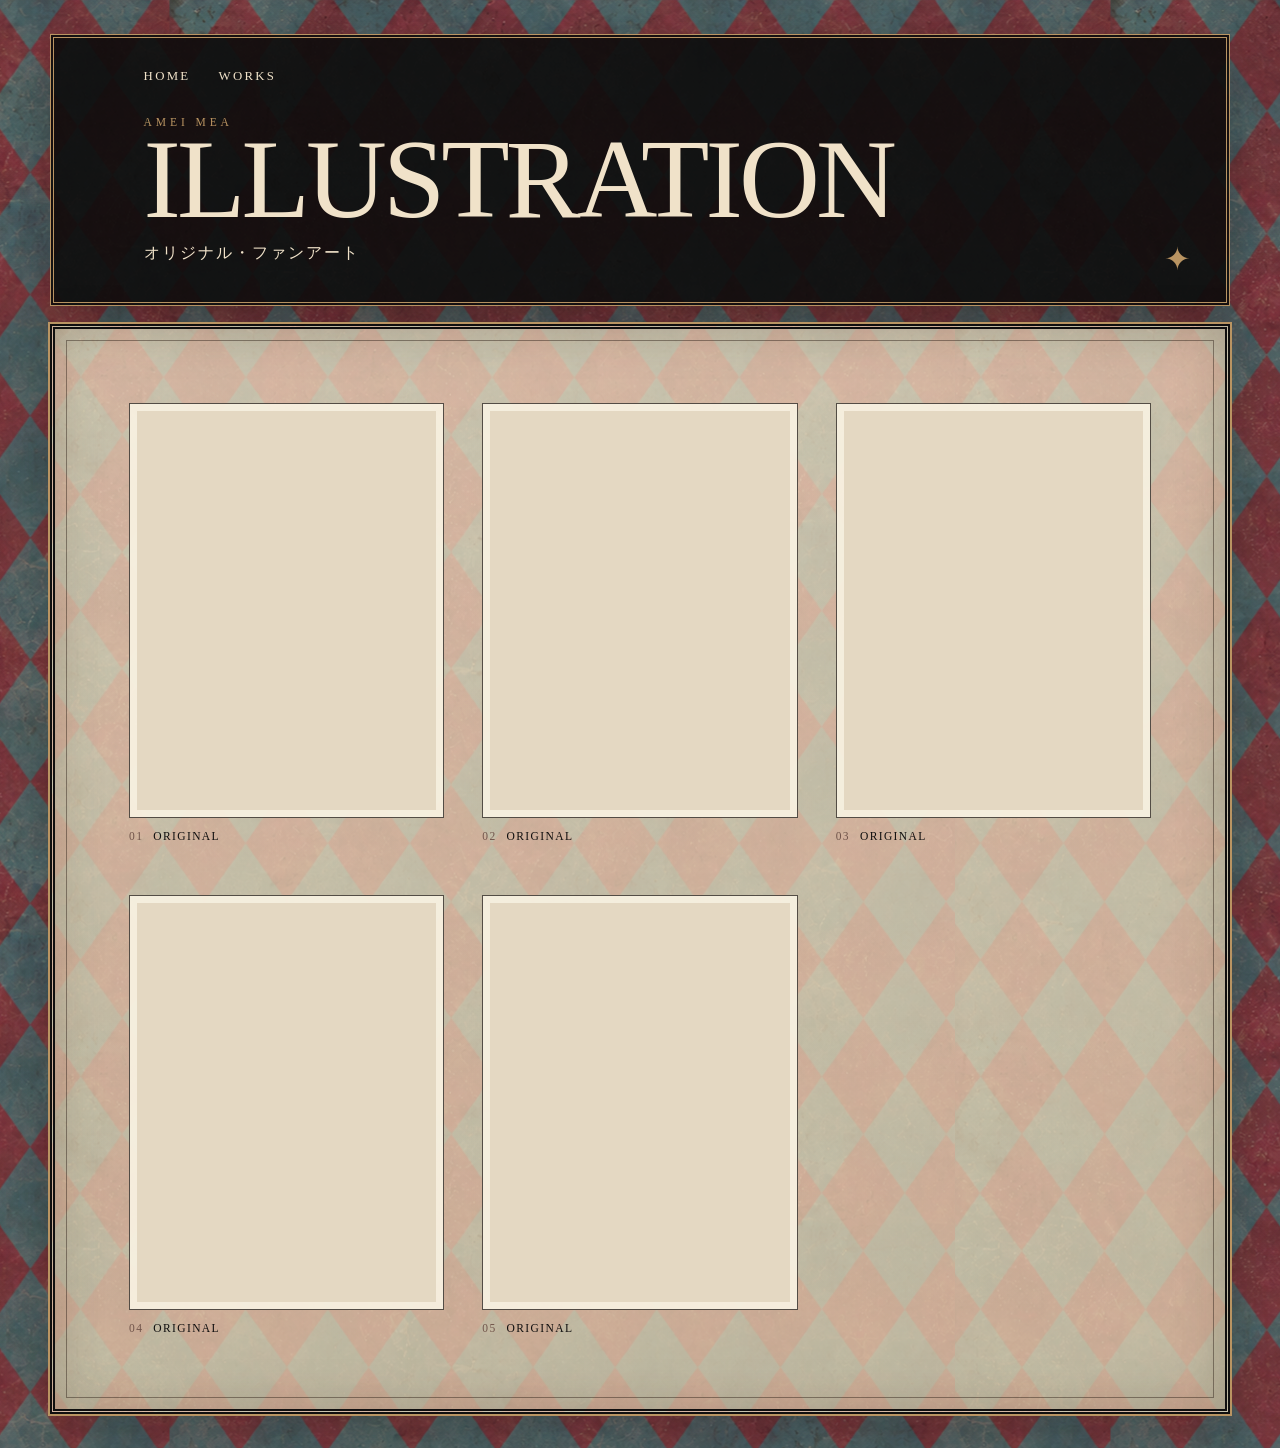
==== illustrations/index.html @ 62539bd7 "Add ILLUSTRATION gallery" ====
<!doctype html>
<html lang="ja">
<head>
  <meta charset="utf-8">
  <meta name="viewport" content="width=device-width, initial-scale=1">
  <title>ILLUSTRATION — AMEI MEA</title>
  <meta name="description" content="あめいメアのオリジナルイラスト一覧">
  <link rel="stylesheet" href="../styles.css">
</head>
<body class="gallery-page">
  <header class="gallery-header">
    <nav><a href="../">HOME</a><a href="../works/">WORKS</a></nav>
    <div><span>AMEI MEA</span><h1>ILLUSTRATION</h1><p>オリジナル・ファンアート</p></div>
  </header>
  <main class="gallery-paper">
    <div class="gallery-grid" data-gallery="illustrations"></div>
    <nav class="pagination" aria-label="作品ページ"></nav>
  </main>
  <dialog id="lightbox"><button class="lightbox-close" type="button" aria-label="閉じる">×</button><img alt=""></dialog>
  <script src="../data.js"></script><script src="../site.js"></script>
</body>
</html>
---- styles.css ----
:root {
  --ink: #100f0f;
  --wine: #873a4d;
  --teal: #476d70;
  --gold: #b99462;
  --paper: #eee0c5;
  --paper-light: #f6ead2;
  --serif: Didot, "Bodoni 72", "Bodoni MT", Baskerville, "Times New Roman", serif;
  --jp-serif: "Yu Mincho", YuMincho, "Hiragino Mincho ProN", serif;
}

* { box-sizing: border-box; }
html { min-width: 320px; background: var(--teal); scroll-behavior: smooth; }
body { margin: 0; color: var(--ink); font-family: var(--jp-serif); }
button, a { font: inherit; }
img { display: block; }
.sr-only { position: absolute; width: 1px; height: 1px; padding: 0; margin: -1px; overflow: hidden; clip: rect(0,0,0,0); white-space: nowrap; border: 0; }

.home-page,
.gallery-page {
  min-height: 100vh;
  background-color: var(--teal);
  background-image: linear-gradient(rgba(25,20,18,.08),rgba(25,20,18,.08)), url("assets/diamond-background.png");
  background-position: center top;
  background-size: auto, min(100vw, 941px) auto;
  background-repeat: repeat, repeat;
}

.home-stage {
  position: relative;
  width: min(100%, 1500px);
  aspect-ratio: 941 / 1671;
  margin: 0 auto;
  overflow: hidden;
  background: url("assets/diamond-background.png") center top / 100% 100% no-repeat;
  box-shadow: 0 0 46px rgba(25,15,14,.32);
}
.home-overlay { position: absolute; inset: 0; z-index: 1; width: 100%; height: 100%; pointer-events: none; }
.home-gallery { position: absolute; z-index: 3; display: grid; grid-template-columns: repeat(5,minmax(0,1fr)); gap: 1.88%; }
.home-works { left: 12.06%; top: 43.46%; width: 77.08%; height: 10.69%; }
.home-illustrations { left: 10.73%; top: 61.11%; width: 77.08%; height: 10.69%; }
.home-art { width: 100%; height: 100%; min-width: 0; min-height: 0; padding: 0; overflow: hidden; border: 0; background: #f4efe6; cursor: zoom-in; }
.home-art picture, .home-art img { width: 100%; height: 100%; }
.home-art img { object-fit: cover; }
.home-illustrations .home-art img { object-fit: contain; background: #f5f1e9; }
.hotspot { position: absolute; z-index: 5; display: block; }
.side-home { left: 2.5%; top: 6.2%; width: 14%; height: 3.7%; }
.side-works { left: 2.5%; top: 10.2%; width: 14%; height: 3.7%; }
.side-illustrations { left: 2.5%; top: 14.2%; width: 14%; height: 4.2%; }
.works-view { left: 30.8%; top: 40.8%; width: 10.5%; height: 2.2%; }
.illustrations-view { left: 43.4%; top: 58.9%; width: 11%; height: 2.2%; }
.hotspot:focus-visible, .home-art:focus-visible { outline: 4px solid #f8d9a0; outline-offset: -4px; }

dialog { width: min(94vw, 980px); max-height: 94vh; padding: 46px 16px 16px; border: 1px solid var(--gold); background: #111; box-shadow: 0 24px 80px rgba(0,0,0,.65); }
dialog::backdrop { background: rgba(5,5,5,.88); }
dialog img { width: 100%; max-height: 84vh; object-fit: contain; }
.lightbox-close { position: absolute; top: 5px; right: 9px; width: 38px; height: 38px; border: 0; color: white; background: transparent; font-size: 2rem; cursor: pointer; }

.gallery-page { padding: clamp(12px,3vw,34px); }
.gallery-header, .gallery-paper { width: min(1180px, 100%); margin-inline: auto; }
.gallery-header {
  position: relative;
  min-height: 250px;
  padding: 32px clamp(28px,7vw,90px) 38px;
  color: #f0e2c9;
  background: linear-gradient(rgba(12,11,11,.91),rgba(12,11,11,.91)), url("assets/diamond-background.png") center / 760px auto;
  border: 4px double var(--gold);
  box-shadow: 0 15px 45px rgba(25,15,14,.35);
}
.gallery-header::after { content: "✦"; position: absolute; right: 35px; bottom: 24px; color: var(--gold); font-size: 2rem; }
.gallery-header nav { display: flex; gap: 28px; }
.gallery-header nav a { color: inherit; text-decoration: none; font: .8rem/1 var(--serif); letter-spacing: .18em; }
.gallery-header span { display: block; margin-top: 34px; color: var(--gold); font: .72rem/1 var(--serif); letter-spacing: .34em; }
.gallery-header h1 { margin: 7px 0 3px; font: 400 clamp(3.2rem,9vw,7rem)/.8 var(--serif); letter-spacing: -.035em; }
.gallery-header p { margin: 18px 0 0; font-size: 1rem; letter-spacing: .13em; }

.gallery-paper {
  position: relative;
  margin-top: 18px;
  padding: clamp(32px,6vw,74px);
  background-color: var(--paper);
  background-image: linear-gradient(rgba(245,229,199,.72),rgba(232,215,182,.72)), url("assets/diamond-background.png");
  background-size: auto, 900px auto;
  border: 5px double var(--ink);
  outline: 2px solid var(--gold);
  box-shadow: inset 0 0 50px rgba(67,39,24,.22), 0 16px 48px rgba(25,15,14,.3);
}
.gallery-paper::before { content: ""; position: absolute; inset: 11px; pointer-events: none; border: 1px solid rgba(43,30,22,.45); }
.gallery-grid { position: relative; z-index: 1; display: grid; grid-template-columns: repeat(3,minmax(0,1fr)); gap: clamp(24px,4vw,52px) clamp(18px,3vw,38px); }
.art-card { min-width: 0; }
.art-button { display: block; width: 100%; padding: 7px; border: 1px solid rgba(30,23,19,.75); background: rgba(249,242,226,.92); cursor: zoom-in; transition: transform .18s ease, box-shadow .18s ease; }
.art-button:hover, .art-button:focus-visible { transform: translateY(-5px); outline: 2px solid var(--wine); box-shadow: 0 13px 28px rgba(45,25,20,.23); }
.art-button picture { display: block; width: 100%; aspect-ratio: 3 / 4; overflow: hidden; background: #e4d8c2; }
.art-button img { width: 100%; height: 100%; object-fit: contain; }
.art-meta { display: grid; grid-template-columns: auto 1fr; gap: 10px; align-items: baseline; margin-top: 11px; font: .72rem/1.25 var(--serif); letter-spacing: .12em; }
.art-meta span { color: #71554b; }
.art-meta strong { overflow: hidden; text-overflow: ellipsis; white-space: nowrap; font-weight: 500; }
.art-card p { margin: 6px 0 0 27px; font-size: .8rem; }
.pagination { position: relative; z-index: 1; display: flex; justify-content: center; gap: 10px; margin-top: 50px; }
.pagination:empty { display: none; }
.pagination a { display: grid; place-items: center; width: 42px; height: 42px; color: var(--ink); text-decoration: none; border: 1px solid var(--ink); background: rgba(246,234,210,.82); }
.pagination a[aria-current="page"] { color: #f2e5cc; background: var(--ink); border-color: var(--gold); }

@media (max-width: 760px) {
  .home-stage { width: 100%; box-shadow: none; }
  .gallery-page { padding: 0; }
  .gallery-header { min-height: 210px; border-inline: 0; }
  .gallery-paper { margin-top: 0; border-inline: 0; outline: 0; }
  .gallery-grid { grid-template-columns: repeat(2,minmax(0,1fr)); }
}
@media (max-width: 460px) {
  .gallery-header { min-height: 185px; padding: 24px 22px 28px; }
  .gallery-header span { margin-top: 27px; }
  .gallery-header p { font-size: .85rem; }
  .gallery-paper { padding: 34px 18px; }
  .gallery-grid { gap: 24px 12px; }
  .art-button { padding: 4px; }
  .art-meta { gap: 5px; font-size: .6rem; }
  .art-card p { margin-left: 18px; font-size: .68rem; }
  .hotspot:focus-visible, .home-art:focus-visible { outline-width: 2px; outline-offset: -2px; }
}
@media (prefers-reduced-motion: reduce) {
  * { scroll-behavior: auto !important; transition: none !important; }
}
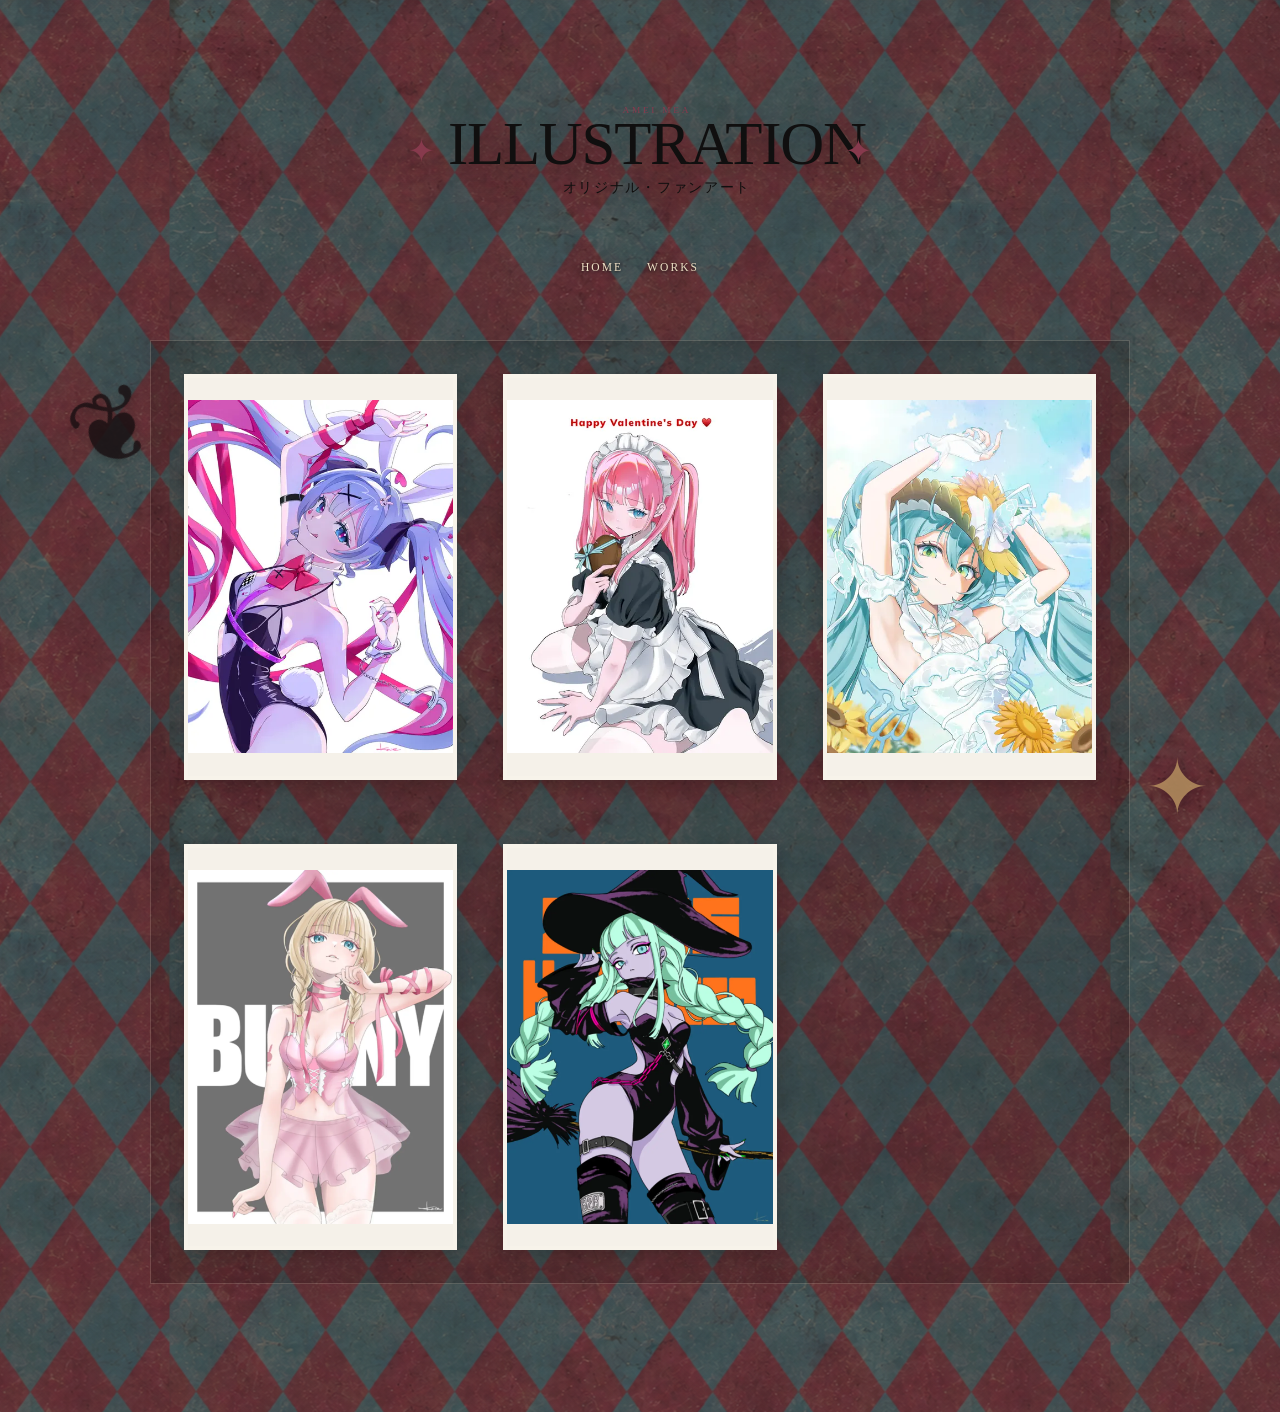
==== commit ba7df80f: "Restore original ILLUSTRATION gallery layout" ====
--- a/illustrations/index.html
+++ b/illustrations/index.html
@@ -9,8 +9,8 @@
 </head>
 <body class="gallery-page">
   <header class="gallery-header">
+    <div class="gallery-title"><span>AMEI MEA</span><h1>ILLUSTRATION</h1><p>オリジナル・ファンアート</p></div>
     <nav><a href="../">HOME</a><a href="../works/">WORKS</a></nav>
-    <div><span>AMEI MEA</span><h1>ILLUSTRATION</h1><p>オリジナル・ファンアート</p></div>
   </header>
   <main class="gallery-paper">
     <div class="gallery-grid" data-gallery="illustrations"></div>
--- a/styles.css
+++ b/styles.css
@@ -19,8 +19,8 @@
 .home-page,
 .gallery-page {
   min-height: 100vh;
-  background-color: var(--teal);
-  background-image: linear-gradient(rgba(25,20,18,.08),rgba(25,20,18,.08)), url("assets/diamond-background.png");
+  background-color: #3f4d4e;
+  background-image: linear-gradient(rgba(27,28,29,.3),rgba(27,28,29,.3)), url("assets/diamond-background.png");
   background-position: center top;
   background-size: auto, min(100vw, 941px) auto;
   background-repeat: repeat, repeat;
@@ -32,7 +32,11 @@
   aspect-ratio: 941 / 1671;
   margin: 0 auto;
   overflow: hidden;
-  background: url("assets/diamond-background.png") center top / 100% 100% no-repeat;
+  background-color: #3f4d4e;
+  background-image: linear-gradient(rgba(27,28,29,.28),rgba(27,28,29,.28)), url("assets/diamond-background.png");
+  background-position: center top;
+  background-size: 100% 100%;
+  background-repeat: no-repeat;
   box-shadow: 0 0 46px rgba(25,15,14,.32);
 }
 .home-overlay { position: absolute; inset: 0; z-index: 1; width: 100%; height: 100%; pointer-events: none; }
@@ -56,46 +60,95 @@
 dialog img { width: 100%; max-height: 84vh; object-fit: contain; }
 .lightbox-close { position: absolute; top: 5px; right: 9px; width: 38px; height: 38px; border: 0; color: white; background: transparent; font-size: 2rem; cursor: pointer; }
 
-.gallery-page { padding: clamp(12px,3vw,34px); }
-.gallery-header, .gallery-paper { width: min(1180px, 100%); margin-inline: auto; }
+.gallery-page {
+  position: relative;
+  overflow-x: hidden;
+  padding: clamp(22px,4vw,54px) clamp(16px,4vw,48px) clamp(70px,10vw,130px);
+}
+.gallery-page::before,
+.gallery-page::after {
+  position: fixed;
+  z-index: 0;
+  color: rgba(24,15,17,.82);
+  font-family: var(--serif);
+  line-height: 1;
+  pointer-events: none;
+  filter: drop-shadow(0 4px 5px rgba(0,0,0,.28));
+}
+.gallery-page::before {
+  content: "❦";
+  left: max(8px, calc(50% - 570px));
+  top: 42%;
+  font-size: clamp(4rem,8vw,7.5rem);
+  transform: rotate(-22deg);
+}
+.gallery-page::after {
+  content: "✦";
+  right: max(14px, calc(50% - 570px));
+  bottom: 8%;
+  color: rgba(185,148,98,.82);
+  font-size: clamp(2.8rem,6vw,5.8rem);
+}
+.gallery-header, .gallery-paper { width: min(980px, 100%); margin-inline: auto; }
 .gallery-header {
   position: relative;
-  min-height: 250px;
-  padding: 32px clamp(28px,7vw,90px) 38px;
-  color: #f0e2c9;
-  background: linear-gradient(rgba(12,11,11,.91),rgba(12,11,11,.91)), url("assets/diamond-background.png") center / 760px auto;
-  border: 4px double var(--gold);
-  box-shadow: 0 15px 45px rgba(25,15,14,.35);
+  z-index: 1;
+  display: grid;
+  place-items: center;
+  width: min(580px, 76vw);
+  min-height: 0;
+  aspect-ratio: 2200 / 760;
+  padding: clamp(20px,3vw,38px) clamp(52px,8vw,98px);
+  color: var(--ink);
+  background: url("assets/tarot-frame-wide.png") center / 100% 100% no-repeat;
+  filter: drop-shadow(0 9px 14px rgba(22,13,14,.35));
 }
-.gallery-header::after { content: "✦"; position: absolute; right: 35px; bottom: 24px; color: var(--gold); font-size: 2rem; }
-.gallery-header nav { display: flex; gap: 28px; }
-.gallery-header nav a { color: inherit; text-decoration: none; font: .8rem/1 var(--serif); letter-spacing: .18em; }
-.gallery-header span { display: block; margin-top: 34px; color: var(--gold); font: .72rem/1 var(--serif); letter-spacing: .34em; }
-.gallery-header h1 { margin: 7px 0 3px; font: 400 clamp(3.2rem,9vw,7rem)/.8 var(--serif); letter-spacing: -.035em; }
-.gallery-header p { margin: 18px 0 0; font-size: 1rem; letter-spacing: .13em; }
+.gallery-header::before,
+.gallery-header::after {
+  content: "✦";
+  position: absolute;
+  top: 50%;
+  color: var(--wine);
+  font-size: clamp(1rem,2.7vw,2rem);
+  transform: translateY(-50%);
+}
+.gallery-header::before { left: 10%; }
+.gallery-header::after { right: 10%; }
+.gallery-title { text-align: center; }
+.gallery-header nav { position: absolute; top: calc(100% + 10px); display: flex; gap: 24px; }
+.gallery-header nav a {
+  color: #eee0c5;
+  text-decoration: none;
+  text-shadow: 0 1px 3px #111;
+  font: .72rem/1 var(--serif);
+  letter-spacing: .18em;
+}
+.gallery-header span { display: block; margin: 0 0 4px; color: var(--wine); font: .58rem/1 var(--serif); letter-spacing: .3em; }
+.gallery-header h1 { margin: 0; font: 500 clamp(2rem,5.5vw,3.8rem)/.82 var(--serif); letter-spacing: -.02em; }
+.gallery-header p { margin: 9px 0 0; font-size: clamp(.65rem,1.4vw,.88rem); letter-spacing: .12em; }
 
 .gallery-paper {
   position: relative;
-  margin-top: 18px;
-  padding: clamp(32px,6vw,74px);
-  background-color: var(--paper);
-  background-image: linear-gradient(rgba(245,229,199,.72),rgba(232,215,182,.72)), url("assets/diamond-background.png");
-  background-size: auto, 900px auto;
-  border: 5px double var(--ink);
-  outline: 2px solid var(--gold);
-  box-shadow: inset 0 0 50px rgba(67,39,24,.22), 0 16px 48px rgba(25,15,14,.3);
+  z-index: 1;
+  margin-top: clamp(58px,8vw,88px);
+  padding: clamp(20px,3vw,34px);
+  background: rgba(23,24,25,.09);
 }
-.gallery-paper::before { content: ""; position: absolute; inset: 11px; pointer-events: none; border: 1px solid rgba(43,30,22,.45); }
-.gallery-grid { position: relative; z-index: 1; display: grid; grid-template-columns: repeat(3,minmax(0,1fr)); gap: clamp(24px,4vw,52px) clamp(18px,3vw,38px); }
+.gallery-paper::before {
+  content: "";
+  position: absolute;
+  inset: 0;
+  pointer-events: none;
+  border: 1px solid rgba(238,224,197,.16);
+  box-shadow: inset 0 0 42px rgba(20,11,12,.24);
+}
+.gallery-grid { position: relative; z-index: 1; display: grid; grid-template-columns: repeat(3,minmax(0,1fr)); gap: clamp(34px,5vw,64px) clamp(22px,4vw,46px); }
 .art-card { min-width: 0; }
-.art-button { display: block; width: 100%; padding: 7px; border: 1px solid rgba(30,23,19,.75); background: rgba(249,242,226,.92); cursor: zoom-in; transition: transform .18s ease, box-shadow .18s ease; }
+.art-button { display: block; width: 100%; padding: 0; border: 4px solid rgba(248,244,235,.94); background: #f4efe6; cursor: zoom-in; box-shadow: 0 7px 15px rgba(28,15,17,.28); transition: transform .18s ease, box-shadow .18s ease; }
 .art-button:hover, .art-button:focus-visible { transform: translateY(-5px); outline: 2px solid var(--wine); box-shadow: 0 13px 28px rgba(45,25,20,.23); }
-.art-button picture { display: block; width: 100%; aspect-ratio: 3 / 4; overflow: hidden; background: #e4d8c2; }
+.art-button picture { display: block; width: 100%; aspect-ratio: 2 / 3; overflow: hidden; background: #f5f1e9; }
 .art-button img { width: 100%; height: 100%; object-fit: contain; }
-.art-meta { display: grid; grid-template-columns: auto 1fr; gap: 10px; align-items: baseline; margin-top: 11px; font: .72rem/1.25 var(--serif); letter-spacing: .12em; }
-.art-meta span { color: #71554b; }
-.art-meta strong { overflow: hidden; text-overflow: ellipsis; white-space: nowrap; font-weight: 500; }
-.art-card p { margin: 6px 0 0 27px; font-size: .8rem; }
+.art-meta, .art-card p { display: none; }
 .pagination { position: relative; z-index: 1; display: flex; justify-content: center; gap: 10px; margin-top: 50px; }
 .pagination:empty { display: none; }
 .pagination a { display: grid; place-items: center; width: 42px; height: 42px; color: var(--ink); text-decoration: none; border: 1px solid var(--ink); background: rgba(246,234,210,.82); }
@@ -103,20 +156,19 @@
 
 @media (max-width: 760px) {
   .home-stage { width: 100%; box-shadow: none; }
-  .gallery-page { padding: 0; }
-  .gallery-header { min-height: 210px; border-inline: 0; }
-  .gallery-paper { margin-top: 0; border-inline: 0; outline: 0; }
-  .gallery-grid { grid-template-columns: repeat(2,minmax(0,1fr)); }
+  .gallery-page { padding: 24px 14px 72px; }
+  .gallery-header { width: min(510px, 92vw); }
+  .gallery-paper { margin-top: 56px; padding: 15px; }
+  .gallery-grid { grid-template-columns: repeat(3,minmax(0,1fr)); gap: 34px 18px; }
 }
 @media (max-width: 460px) {
-  .gallery-header { min-height: 185px; padding: 24px 22px 28px; }
-  .gallery-header span { margin-top: 27px; }
-  .gallery-header p { font-size: .85rem; }
-  .gallery-paper { padding: 34px 18px; }
-  .gallery-grid { gap: 24px 12px; }
-  .art-button { padding: 4px; }
-  .art-meta { gap: 5px; font-size: .6rem; }
-  .art-card p { margin-left: 18px; font-size: .68rem; }
+  .gallery-header { padding: 16px 44px; }
+  .gallery-header span { display: none; }
+  .gallery-header p { margin-top: 6px; font-size: .58rem; }
+  .gallery-header nav { top: calc(100% + 7px); gap: 19px; }
+  .gallery-paper { margin-top: 47px; padding: 10px; }
+  .gallery-grid { gap: 28px 14px; }
+  .art-button { border-width: 3px; }
   .hotspot:focus-visible, .home-art:focus-visible { outline-width: 2px; outline-offset: -2px; }
 }
 @media (prefers-reduced-motion: reduce) {
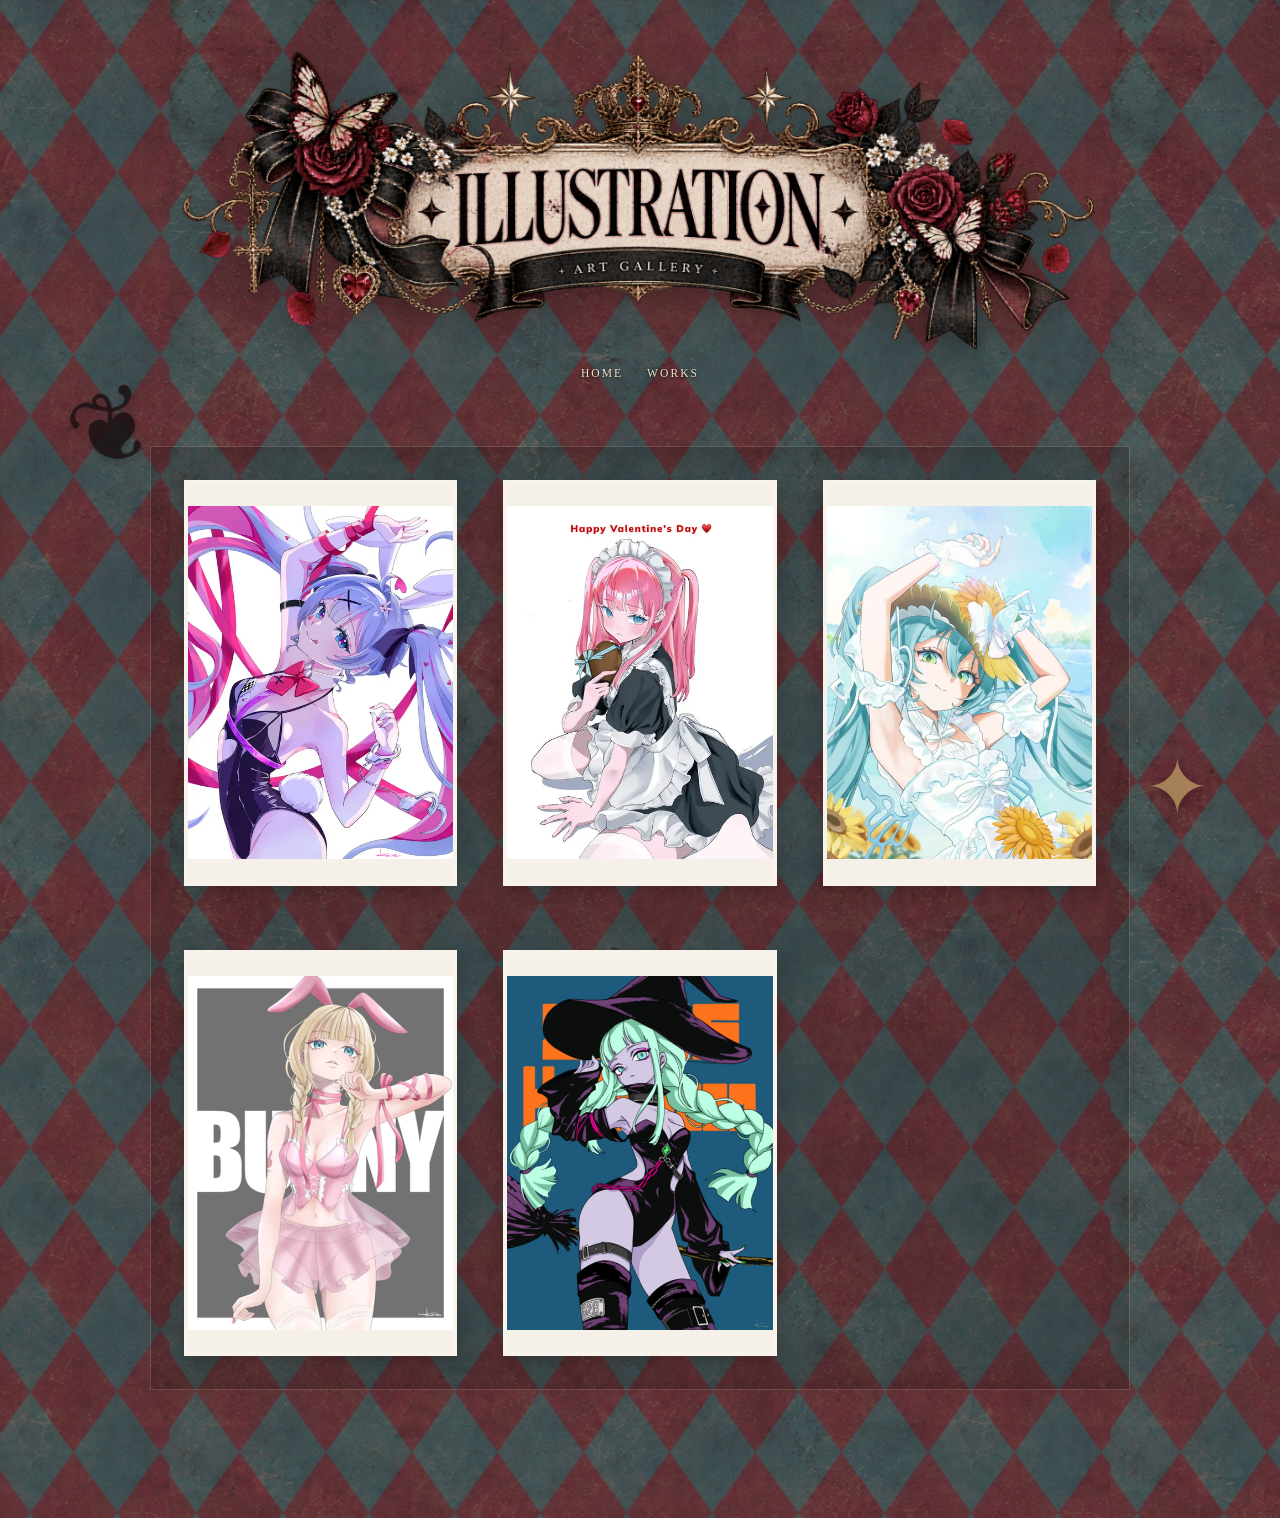
==== commit 73501704: "Use ornate ILLUSTRATION heading" ====
--- a/illustrations/index.html
+++ b/illustrations/index.html
@@ -9,7 +9,8 @@
 </head>
 <body class="gallery-page">
   <header class="gallery-header">
-    <div class="gallery-title"><span>AMEI MEA</span><h1>ILLUSTRATION</h1><p>オリジナル・ファンアート</p></div>
+    <h1 class="sr-only">ILLUSTRATION</h1>
+    <img class="gallery-title-art" src="../assets/illustration-heading.png" alt="ILLUSTRATION - ART GALLERY" width="2048" height="682">
     <nav><a href="../">HOME</a><a href="../works/">WORKS</a></nav>
   </header>
   <main class="gallery-paper">
--- a/styles.css
+++ b/styles.css
@@ -95,26 +95,16 @@
   z-index: 1;
   display: grid;
   place-items: center;
-  width: min(580px, 76vw);
+  width: min(920px, 94vw);
   min-height: 0;
-  aspect-ratio: 2200 / 760;
-  padding: clamp(20px,3vw,38px) clamp(52px,8vw,98px);
+  padding: 0;
   color: var(--ink);
-  background: url("assets/tarot-frame-wide.png") center / 100% 100% no-repeat;
+  background: none;
   filter: drop-shadow(0 9px 14px rgba(22,13,14,.35));
 }
 .gallery-header::before,
-.gallery-header::after {
-  content: "✦";
-  position: absolute;
-  top: 50%;
-  color: var(--wine);
-  font-size: clamp(1rem,2.7vw,2rem);
-  transform: translateY(-50%);
-}
-.gallery-header::before { left: 10%; }
-.gallery-header::after { right: 10%; }
-.gallery-title { text-align: center; }
+.gallery-header::after { content: none; }
+.gallery-title-art { display: block; width: 100%; height: auto; }
 .gallery-header nav { position: absolute; top: calc(100% + 10px); display: flex; gap: 24px; }
 .gallery-header nav a {
   color: #eee0c5;
@@ -123,9 +113,6 @@
   font: .72rem/1 var(--serif);
   letter-spacing: .18em;
 }
-.gallery-header span { display: block; margin: 0 0 4px; color: var(--wine); font: .58rem/1 var(--serif); letter-spacing: .3em; }
-.gallery-header h1 { margin: 0; font: 500 clamp(2rem,5.5vw,3.8rem)/.82 var(--serif); letter-spacing: -.02em; }
-.gallery-header p { margin: 9px 0 0; font-size: clamp(.65rem,1.4vw,.88rem); letter-spacing: .12em; }
 
 .gallery-paper {
   position: relative;
@@ -157,14 +144,12 @@
 @media (max-width: 760px) {
   .home-stage { width: 100%; box-shadow: none; }
   .gallery-page { padding: 24px 14px 72px; }
-  .gallery-header { width: min(510px, 92vw); }
+  .gallery-header { width: min(680px, 98vw); }
   .gallery-paper { margin-top: 56px; padding: 15px; }
   .gallery-grid { grid-template-columns: repeat(3,minmax(0,1fr)); gap: 34px 18px; }
 }
 @media (max-width: 460px) {
-  .gallery-header { padding: 16px 44px; }
-  .gallery-header span { display: none; }
-  .gallery-header p { margin-top: 6px; font-size: .58rem; }
+  .gallery-header { width: 100vw; }
   .gallery-header nav { top: calc(100% + 7px); gap: 19px; }
   .gallery-paper { margin-top: 47px; padding: 10px; }
   .gallery-grid { gap: 28px 14px; }
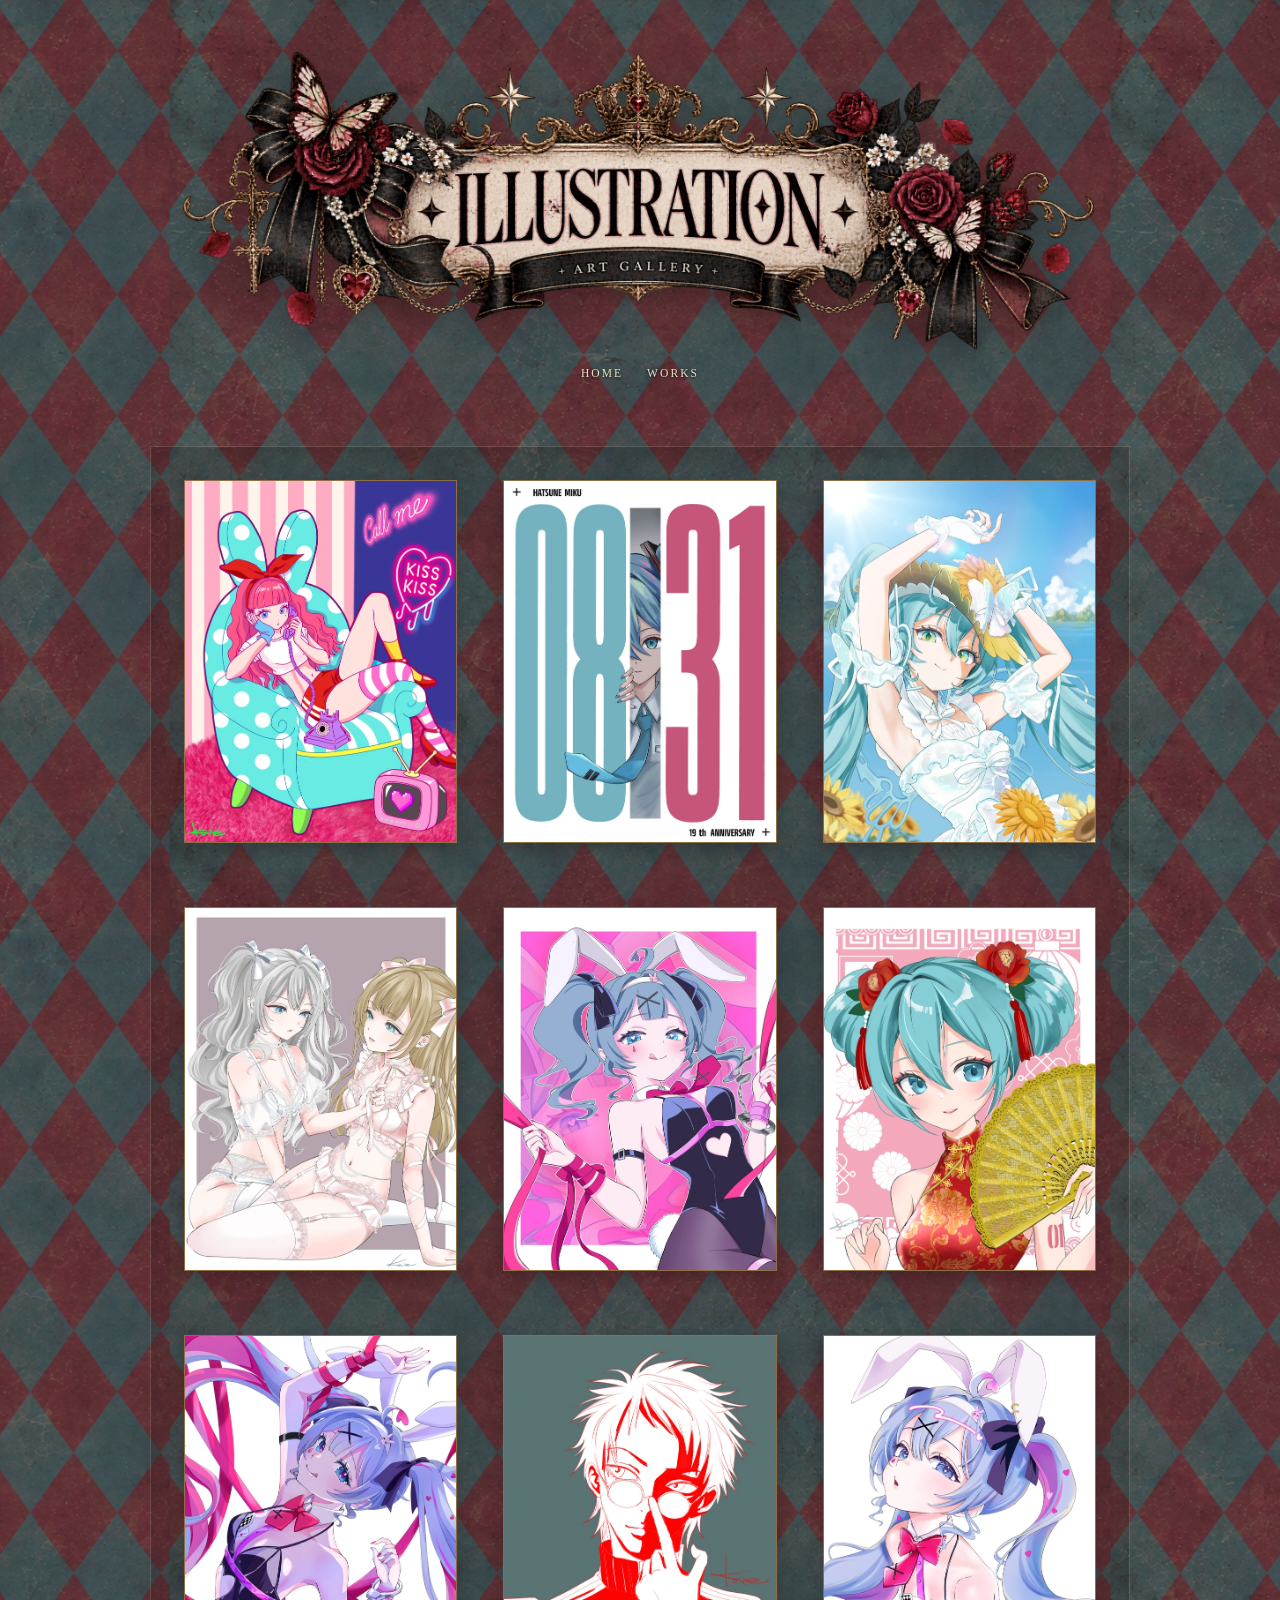
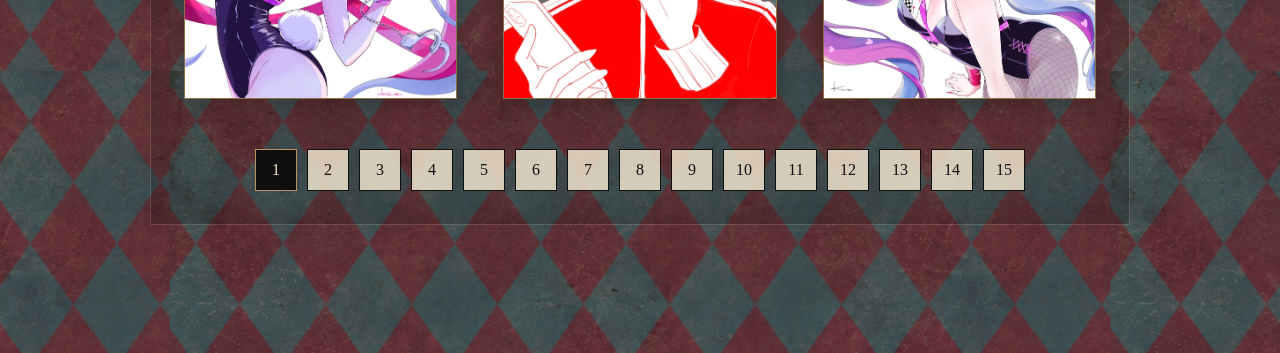
==== commit f4219b64: "Refresh ILLUSTRATION gallery cache" ====
--- a/illustrations/index.html
+++ b/illustrations/index.html
@@ -5,12 +5,12 @@
   <meta name="viewport" content="width=device-width, initial-scale=1">
   <title>ILLUSTRATION — AMEI MEA</title>
   <meta name="description" content="あめいメアのオリジナルイラスト一覧">
-  <link rel="stylesheet" href="../styles.css">
+  <link rel="stylesheet" href="../styles.css?v=20260913-2">
 </head>
 <body class="gallery-page">
   <header class="gallery-header">
     <h1 class="sr-only">ILLUSTRATION</h1>
-    <img class="gallery-title-art" src="../assets/illustration-heading.png" alt="ILLUSTRATION - ART GALLERY" width="2048" height="682">
+    <img class="gallery-title-art" src="../assets/illustration-heading.png?v=2" alt="ILLUSTRATION - ART GALLERY" width="2048" height="682">
     <nav><a href="../">HOME</a><a href="../works/">WORKS</a></nav>
   </header>
   <main class="gallery-paper">
@@ -18,6 +18,6 @@
     <nav class="pagination" aria-label="作品ページ"></nav>
   </main>
   <dialog id="lightbox"><button class="lightbox-close" type="button" aria-label="閉じる">×</button><img alt=""></dialog>
-  <script src="../data.js"></script><script src="../site.js"></script>
+  <script src="../data.js?v=20260913-2"></script><script src="../site.js"></script>
 </body>
 </html>
--- a/styles.css
+++ b/styles.css
@@ -65,30 +65,6 @@
   overflow-x: hidden;
   padding: clamp(22px,4vw,54px) clamp(16px,4vw,48px) clamp(70px,10vw,130px);
 }
-.gallery-page::before,
-.gallery-page::after {
-  position: fixed;
-  z-index: 0;
-  color: rgba(24,15,17,.82);
-  font-family: var(--serif);
-  line-height: 1;
-  pointer-events: none;
-  filter: drop-shadow(0 4px 5px rgba(0,0,0,.28));
-}
-.gallery-page::before {
-  content: "❦";
-  left: max(8px, calc(50% - 570px));
-  top: 42%;
-  font-size: clamp(4rem,8vw,7.5rem);
-  transform: rotate(-22deg);
-}
-.gallery-page::after {
-  content: "✦";
-  right: max(14px, calc(50% - 570px));
-  bottom: 8%;
-  color: rgba(185,148,98,.82);
-  font-size: clamp(2.8rem,6vw,5.8rem);
-}
 .gallery-header, .gallery-paper { width: min(980px, 100%); margin-inline: auto; }
 .gallery-header {
   position: relative;
@@ -132,8 +108,10 @@
 .gallery-grid { position: relative; z-index: 1; display: grid; grid-template-columns: repeat(3,minmax(0,1fr)); gap: clamp(34px,5vw,64px) clamp(22px,4vw,46px); }
 .art-card { min-width: 0; }
 .art-button { display: block; width: 100%; padding: 0; border: 4px solid rgba(248,244,235,.94); background: #f4efe6; cursor: zoom-in; box-shadow: 0 7px 15px rgba(28,15,17,.28); transition: transform .18s ease, box-shadow .18s ease; }
+.gallery-page .art-button { border: 1px solid rgba(184,145,88,.72); background: rgba(27,16,18,.78); }
 .art-button:hover, .art-button:focus-visible { transform: translateY(-5px); outline: 2px solid var(--wine); box-shadow: 0 13px 28px rgba(45,25,20,.23); }
-.art-button picture { display: block; width: 100%; aspect-ratio: 2 / 3; overflow: hidden; background: #f5f1e9; }
+.art-button picture { display: block; width: 100%; aspect-ratio: 3 / 4; overflow: hidden; background: #f5f1e9; }
+.gallery-page .art-button picture { background: rgba(27,16,18,.78); }
 .art-button img { width: 100%; height: 100%; object-fit: contain; }
 .art-meta, .art-card p { display: none; }
 .pagination { position: relative; z-index: 1; display: flex; justify-content: center; gap: 10px; margin-top: 50px; }
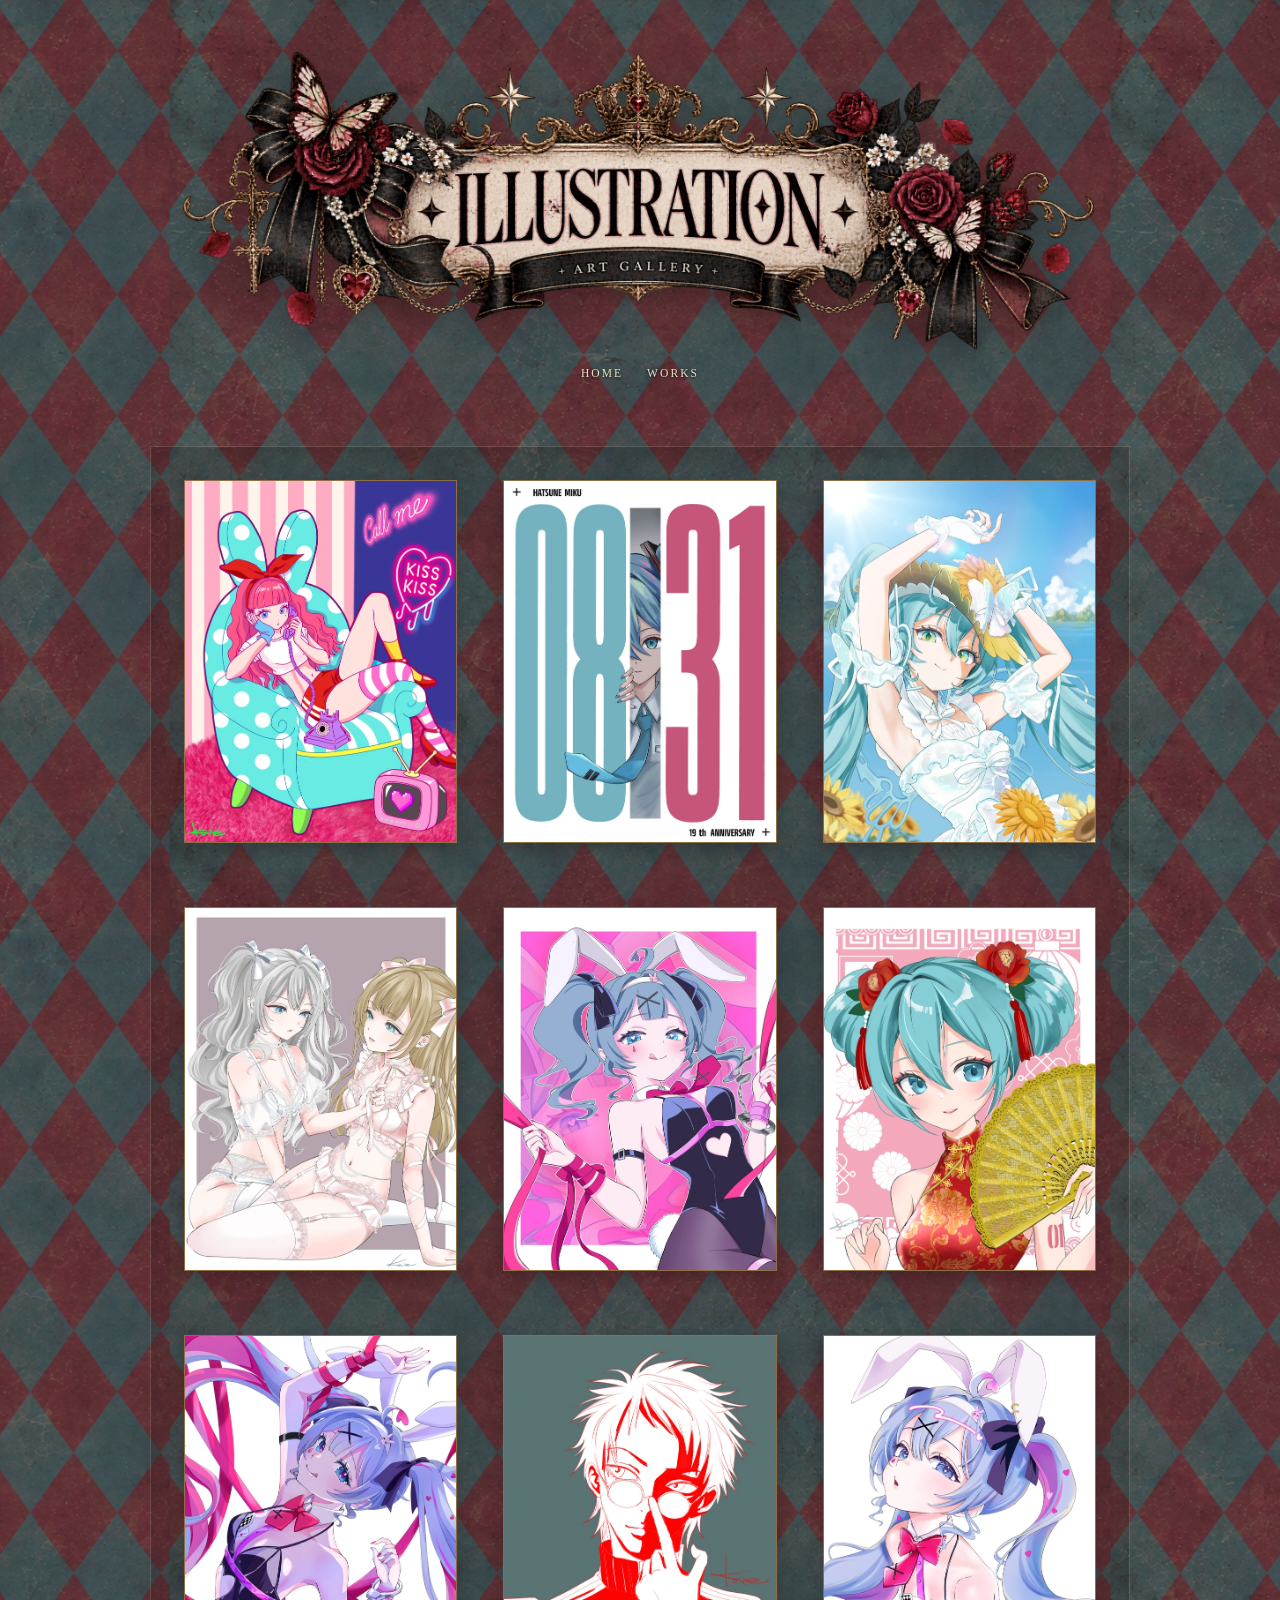
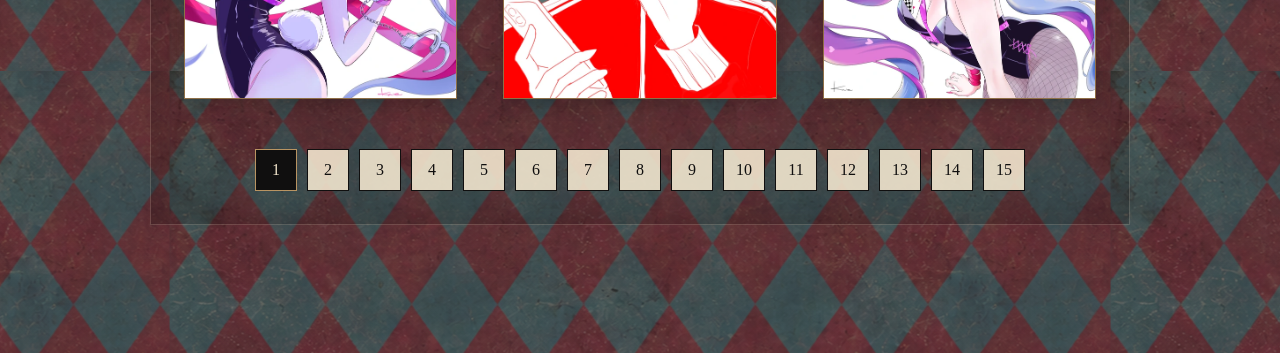
==== commit 556cbd98: "Update ILLUSTRATION mobile pagination" ====
--- a/illustrations/index.html
+++ b/illustrations/index.html
@@ -5,7 +5,7 @@
   <meta name="viewport" content="width=device-width, initial-scale=1">
   <title>ILLUSTRATION — AMEI MEA</title>
   <meta name="description" content="あめいメアのオリジナルイラスト一覧">
-  <link rel="stylesheet" href="../styles.css?v=20260913-2">
+  <link rel="stylesheet" href="../styles.css?v=20260913-3">
 </head>
 <body class="gallery-page">
   <header class="gallery-header">
@@ -18,6 +18,6 @@
     <nav class="pagination" aria-label="作品ページ"></nav>
   </main>
   <dialog id="lightbox"><button class="lightbox-close" type="button" aria-label="閉じる">×</button><img alt=""></dialog>
-  <script src="../data.js?v=20260913-2"></script><script src="../site.js"></script>
+  <script src="../data.js?v=20260913-3"></script><script src="../site.js?v=20260913-3"></script>
 </body>
 </html>
--- a/styles.css
+++ b/styles.css
@@ -116,8 +116,10 @@
 .art-meta, .art-card p { display: none; }
 .pagination { position: relative; z-index: 1; display: flex; justify-content: center; gap: 10px; margin-top: 50px; }
 .pagination:empty { display: none; }
-.pagination a { display: grid; place-items: center; width: 42px; height: 42px; color: var(--ink); text-decoration: none; border: 1px solid var(--ink); background: rgba(246,234,210,.82); }
+.pagination a, .pagination span { place-items: center; min-height: 42px; color: var(--ink); text-decoration: none; border: 1px solid var(--ink); background: rgba(246,234,210,.88); }
+.pagination-number { display: grid; width: 42px; }
 .pagination a[aria-current="page"] { color: #f2e5cc; background: var(--ink); border-color: var(--gold); }
+.pagination-step, .pagination-status { display: none; }
 
 @media (max-width: 760px) {
   .home-stage { width: 100%; box-shadow: none; }
@@ -132,6 +134,12 @@
   .gallery-paper { margin-top: 47px; padding: 10px; }
   .gallery-grid { gap: 28px 14px; }
   .art-button { border-width: 3px; }
+  .pagination { gap: 9px; margin-top: 38px; }
+  .pagination-number { display: none; }
+  .pagination-step, .pagination-status { display: grid; min-height: 48px; }
+  .pagination-step { min-width: 92px; padding: 0 14px; font-size: .92rem; font-weight: 700; }
+  .pagination-status { min-width: 74px; padding: 0 10px; color: #f2e5cc; background: rgba(16,15,15,.9); border-color: var(--gold); }
+  .pagination-step[aria-disabled="true"] { opacity: .38; }
   .hotspot:focus-visible, .home-art:focus-visible { outline-width: 2px; outline-offset: -2px; }
 }
 @media (prefers-reduced-motion: reduce) {
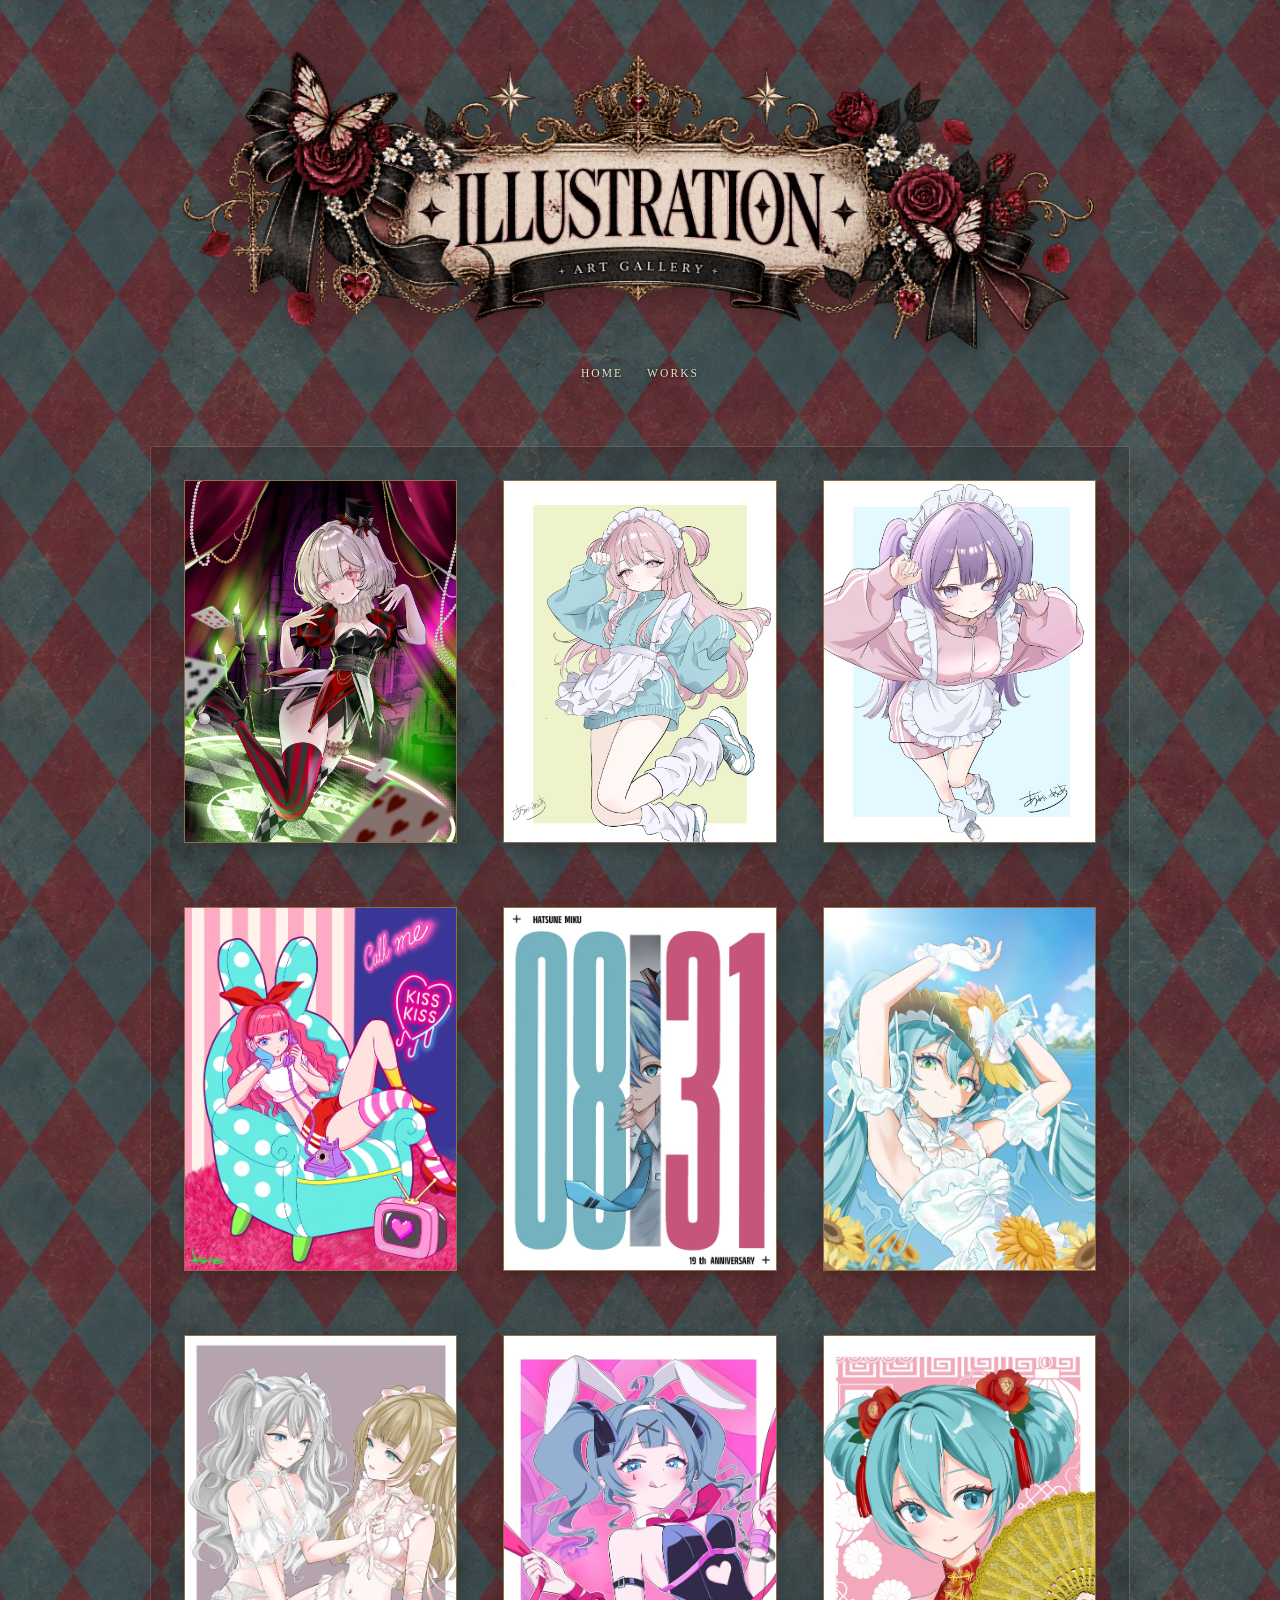
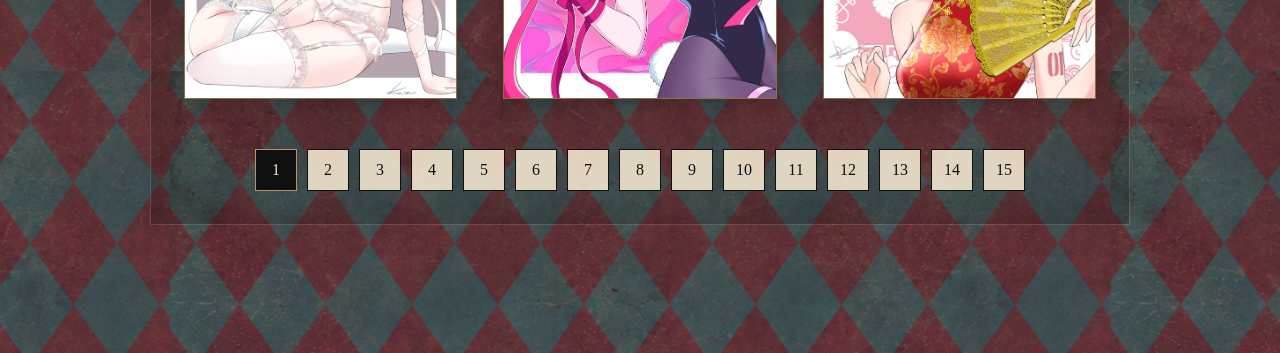
==== commit a173cb1f: "Refresh illustration page cache" ====
--- a/illustrations/index.html
+++ b/illustrations/index.html
@@ -18,6 +18,6 @@
     <nav class="pagination" aria-label="作品ページ"></nav>
   </main>
   <dialog id="lightbox"><button class="lightbox-close" type="button" aria-label="閉じる">×</button><img alt=""></dialog>
-  <script src="../data.js?v=20260913-3"></script><script src="../site.js?v=20260913-3"></script>
+  <script src="../data.js?v=20261110-1"></script><script src="../site.js?v=20260913-3"></script>
 </body>
 </html>
--- a/styles.css
+++ b/styles.css
@@ -43,7 +43,8 @@
 .home-gallery { position: absolute; z-index: 3; display: grid; grid-template-columns: repeat(5,minmax(0,1fr)); gap: 1.88%; }
 .home-works { left: 12.06%; top: 43.46%; width: 77.08%; height: 10.69%; }
 .home-illustrations { left: 10.73%; top: 61.11%; width: 77.08%; height: 10.69%; }
-.home-art { width: 100%; height: 100%; min-width: 0; min-height: 0; padding: 0; overflow: hidden; border: 0; background: #f4efe6; cursor: zoom-in; }
+.home-slot { position: relative; display: block; width: 100%; height: 100%; min-width: 0; min-height: 0; background: transparent; }
+.home-art { position: relative; z-index: 1; width: 100%; height: 100%; min-width: 0; min-height: 0; padding: 0; overflow: hidden; border: 0; background: #f4efe6; cursor: zoom-in; }
 .home-art picture, .home-art img { width: 100%; height: 100%; }
 .home-art img { object-fit: cover; }
 .home-illustrations .home-art img { object-fit: contain; background: #f5f1e9; }
@@ -53,6 +54,10 @@
 .side-illustrations { left: 2.5%; top: 14.2%; width: 14%; height: 4.2%; }
 .works-view { left: 30.8%; top: 40.8%; width: 10.5%; height: 2.2%; }
 .illustrations-view { left: 43.4%; top: 58.9%; width: 11%; height: 2.2%; }
+.contact-mail { left: 69.9%; top: 89.5%; width: 4.8%; height: 3.2%; }
+.contact-x { left: 74.8%; top: 89.5%; width: 3.8%; height: 3.2%; }
+.contact-instagram { left: 78.7%; top: 89.5%; width: 4%; height: 3.2%; }
+.contact-shop { left: 82.8%; top: 89.5%; width: 4.8%; height: 3.2%; }
 .hotspot:focus-visible, .home-art:focus-visible { outline: 4px solid #f8d9a0; outline-offset: -4px; }
 
 dialog { width: min(94vw, 980px); max-height: 94vh; padding: 46px 16px 16px; border: 1px solid var(--gold); background: #111; box-shadow: 0 24px 80px rgba(0,0,0,.65); }
